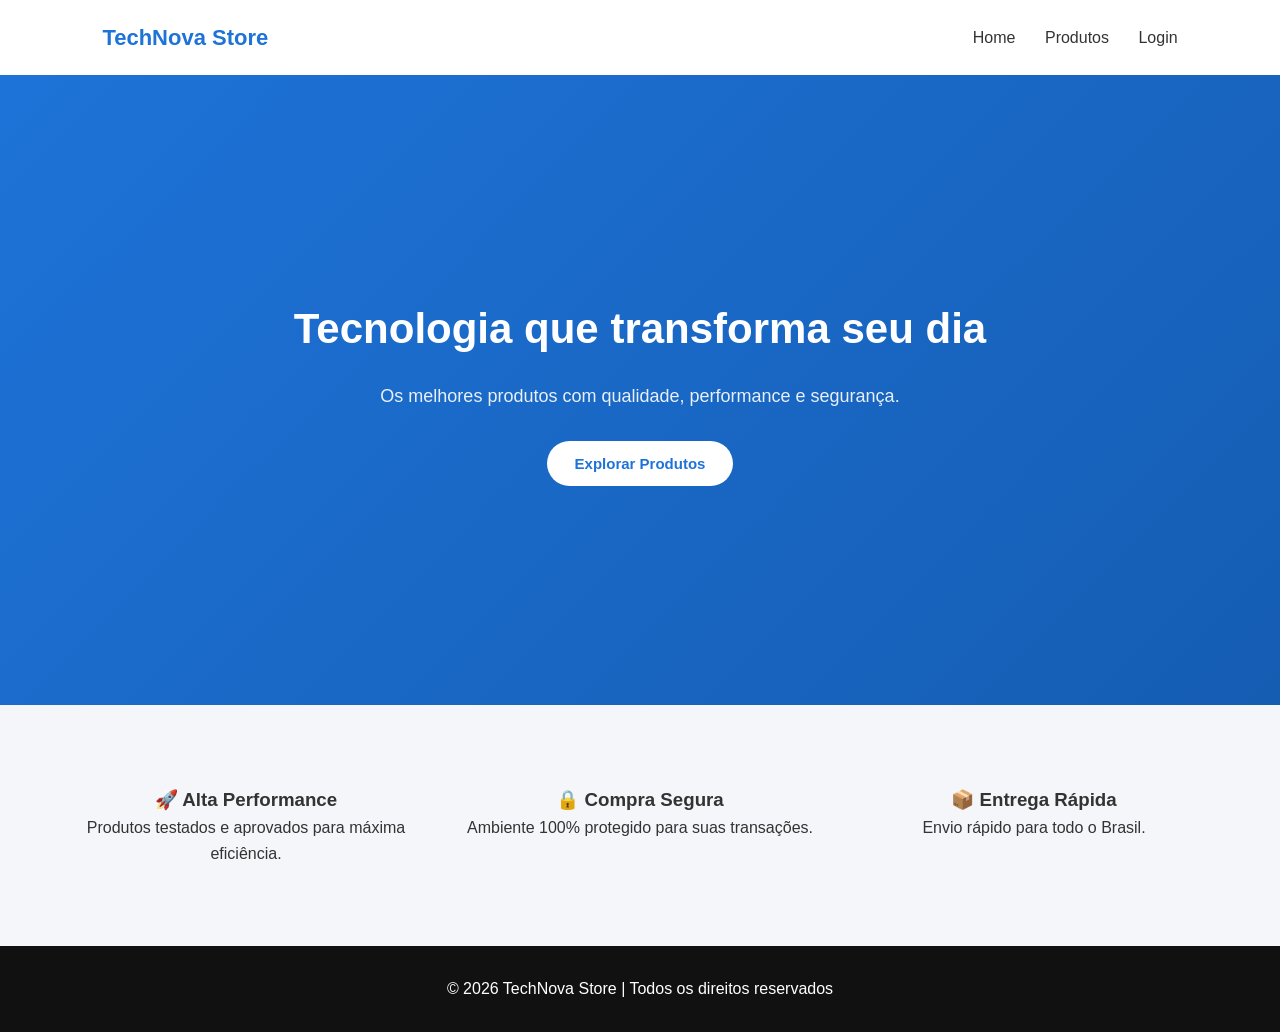
==== index.html @ 21dcf6e6 "Primeira versão do site" ====
<!DOCTYPE html>
<html lang="pt-br">
<head>
<meta charset="UTF-8">
<title>Home - TechNova Store</title>
<link rel="stylesheet" href="styles.css">
</head>

<body>

<header>
    <div class="logo">TechNova Store</div>

    <nav>
        <a href="index.html">Home</a>
        <a href="produtos.html">Produtos</a>
        <a href="login.html">Login</a>
    </nav>
</header>


<section class="hero">
    <div class="hero-content">
        <h1>Tecnologia que transforma seu dia</h1>
        <p>Os melhores produtos com qualidade, performance e segurança.</p>
        <a href="produtos.html">
            <button>Explorar Produtos</button>
        </a>
    </div>
</section>


<section class="container">

    <div class="info-grid">

        <div class="info-card">
            <h3>🚀 Alta Performance</h3>
            <p>Produtos testados e aprovados para máxima eficiência.</p>
        </div>

        <div class="info-card">
            <h3>🔒 Compra Segura</h3>
            <p>Ambiente 100% protegido para suas transações.</p>
        </div>

        <div class="info-card">
            <h3>📦 Entrega Rápida</h3>
            <p>Envio rápido para todo o Brasil.</p>
        </div>

    </div>

</section>

<footer>
    <p>© 2026 TechNova Store | Todos os direitos reservados</p>
</footer>

</body>
</html>
---- styles.css ----
*{
    margin:0;
    padding:0;
    box-sizing:border-box;
}

body{
    font-family:'Segoe UI', Arial, sans-serif;
    background:#f4f6f9;
    color:#333;
    line-height:1.6;
}



header{
    background:#fff;
    padding:20px 8%;
    display:flex;
    justify-content:space-between;
    align-items:center;
    box-shadow:0 4px 12px rgba(0,0,0,0.05);
}

.logo{
    font-size:22px;
    font-weight:bold;
    color:#1e73d8;
}

nav a{
    text-decoration:none;
    color:#333;
    margin-left:25px;
    font-weight:500;
    transition:0.3s;
}

nav a:hover{
    color:#1e73d8;
}



.hero{
    height:70vh;
    background:linear-gradient(135deg,#1e73d8,#155db3);
    display:flex;
    align-items:center;
    justify-content:center;
    text-align:center;
    color:#fff;
    padding:20px;
}

.hero h1{
    font-size:42px;
    margin-bottom:20px;
}

.hero p{
    font-size:18px;
    margin-bottom:30px;
    opacity:0.9;
}



button{
    background:#fff;
    color:#1e73d8;
    border:none;
    padding:14px 28px;
    border-radius:30px;
    cursor:pointer;
    font-size:15px;
    font-weight:bold;
    transition:0.3s;
}

button:hover{
    transform:scale(1.05);
}

.btn-azul{
    background:#1e73d8;
    color:#fff;
}

.btn-azul:hover{
    background:#155db3;
}


.container{
    width:90%;
    max-width:1200px;
    margin:80px auto;
}


.card{
    background:#fff;
    padding:30px;
    border-radius:15px;
    box-shadow:0 8px 20px rgba(0,0,0,0.08);
    transition:0.3s;
}

.card:hover{
    transform:translateY(-5px);
}


.info-grid{
    display:grid;
    grid-template-columns:repeat(auto-fit,minmax(250px,1fr));
    gap:30px;
}

.info-card{
    text-align:center;
}


.titulo-secao{
    text-align:center;
    margin-bottom:50px;
    font-size:28px;
}

.produtos{
    display:grid;
    grid-template-columns:repeat(auto-fit,minmax(280px,1fr));
    gap:35px;
}

.produto{
    text-align:center;
}

.produto img{
    width:100%;
    height:220px;
    object-fit:cover;
    border-radius:12px;
    margin-bottom:20px;
}

.produto h3{
    margin-bottom:10px;
}

.descricao{
    font-size:14px;
    color:#666;
    margin-bottom:10px;
}

.preco{
    font-size:18px;
    font-weight:bold;
    color:#1e73d8;
    margin-bottom:20px;
}



form{
    display:flex;
    flex-direction:column;
    gap:15px;
}

input, select{
    padding:12px;
    border-radius:8px;
    border:1px solid #ccc;
    font-size:14px;
}

input:focus, select:focus{
    border-color:#1e73d8;
    outline:none;
}


.pagamento-card{
    max-width:500px;
    margin:auto;
}

.pagamento-opcao{
    display:flex;
    align-items:center;
    gap:12px;
    padding:15px;
    border:1px solid #ddd;
    border-radius:10px;
    cursor:pointer;
    transition:0.3s;
}

.pagamento-opcao:hover{
    border-color:#1e73d8;
    background:#f0f6ff;
}

.botoes-pagamento{
    display:flex;
    justify-content:space-between;
    margin-top:25px;
}


footer{
    background:#111;
    color:#fff;
    text-align:center;
    padding:30px;
    margin-top:80px;
}


@media(max-width:768px){

    header{
        flex-direction:column;
        gap:15px;
    }

    .hero{
        height:auto;
        padding:60px 20px;
    }

    .hero h1{
        font-size:28px;
    }

}
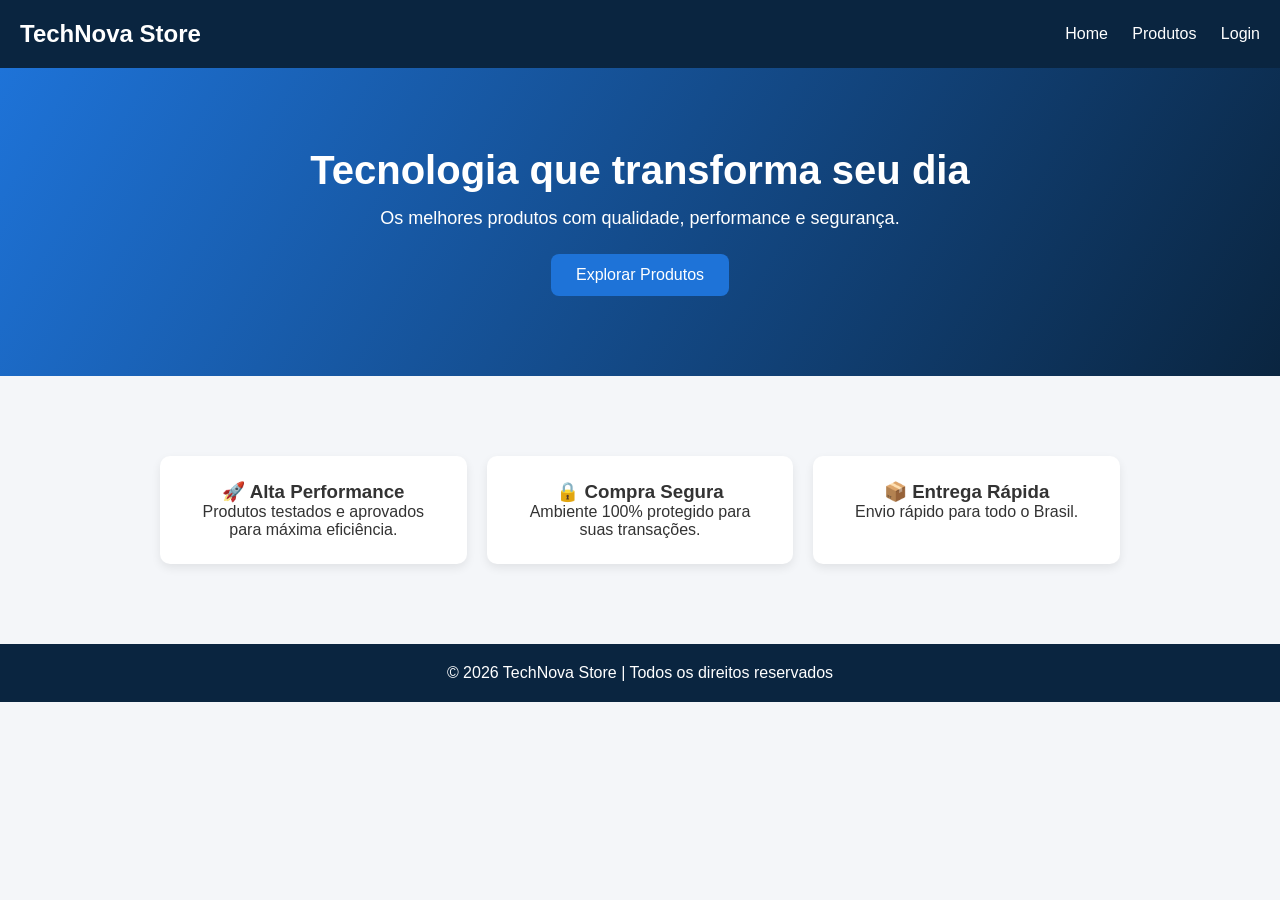
==== commit f84dfb0a: "Atualização do site: login, pagamentos, CSS e melhorias" ====
--- a/index.html
+++ b/index.html
@@ -18,44 +18,70 @@
     </nav>
 </header>
 
+<section class="hero">
 
-<section class="hero">
-    <div class="hero-content">
-        <h1>Tecnologia que transforma seu dia</h1>
-        <p>Os melhores produtos com qualidade, performance e segurança.</p>
-        <a href="produtos.html">
-            <button>Explorar Produtos</button>
-        </a>
-    </div>
+<div class="hero-content">
+
+<h1>Tecnologia que transforma seu dia</h1>
+
+<p>Os melhores produtos com qualidade, performance e segurança.</p>
+
+<button onclick="verificarLogin()" class="btn-azul">
+Explorar Produtos
+</button>
+
+</div>
+
 </section>
-
 
 <section class="container">
 
-    <div class="info-grid">
+<div class="info-grid">
 
-        <div class="info-card">
-            <h3>🚀 Alta Performance</h3>
-            <p>Produtos testados e aprovados para máxima eficiência.</p>
-        </div>
+<div class="info-card">
+<h3>🚀 Alta Performance</h3>
+<p>Produtos testados e aprovados para máxima eficiência.</p>
+</div>
 
-        <div class="info-card">
-            <h3>🔒 Compra Segura</h3>
-            <p>Ambiente 100% protegido para suas transações.</p>
-        </div>
+<div class="info-card">
+<h3>🔒 Compra Segura</h3>
+<p>Ambiente 100% protegido para suas transações.</p>
+</div>
 
-        <div class="info-card">
-            <h3>📦 Entrega Rápida</h3>
-            <p>Envio rápido para todo o Brasil.</p>
-        </div>
+<div class="info-card">
+<h3>📦 Entrega Rápida</h3>
+<p>Envio rápido para todo o Brasil.</p>
+</div>
 
-    </div>
+</div>
 
 </section>
 
 <footer>
-    <p>© 2026 TechNova Store | Todos os direitos reservados</p>
+<p>© 2026 TechNova Store | Todos os direitos reservados</p>
 </footer>
+
+<script>
+
+function verificarLogin(){
+
+let logado = localStorage.getItem("logado")
+
+if(logado === "true"){
+
+window.location.href = "produtos.html"
+
+}else{
+
+alert("Faça login para acessar os produtos!")
+
+window.location.href = "login.html"
+
+}
+
+}
+
+</script>
 
 </body>
 </html>
--- a/styles.css
+++ b/styles.css
@@ -1,243 +1,236 @@
-
+/* RESET */
 
 *{
-    margin:0;
-    padding:0;
-    box-sizing:border-box;
+margin:0;
+padding:0;
+box-sizing:border-box;
+font-family:Arial, Helvetica, sans-serif;
 }
 
 body{
-    font-family:'Segoe UI', Arial, sans-serif;
-    background:#f4f6f9;
-    color:#333;
-    line-height:1.6;
-}
-
-
+background:#f4f6f9;
+color:#333;
+}
+
+/* HEADER */
 
 header{
-    background:#fff;
-    padding:20px 8%;
-    display:flex;
-    justify-content:space-between;
-    align-items:center;
-    box-shadow:0 4px 12px rgba(0,0,0,0.05);
+background:#0a2540;
+color:white;
+padding:20px;
+display:flex;
+justify-content:space-between;
+align-items:center;
 }
 
 .logo{
-    font-size:22px;
-    font-weight:bold;
-    color:#1e73d8;
+font-size:24px;
+font-weight:bold;
 }
 
 nav a{
-    text-decoration:none;
-    color:#333;
-    margin-left:25px;
-    font-weight:500;
-    transition:0.3s;
+color:white;
+margin-left:20px;
+text-decoration:none;
+font-weight:500;
 }
 
 nav a:hover{
-    color:#1e73d8;
-}
-
-
+text-decoration:underline;
+}
+
+/* HERO */
 
 .hero{
-    height:70vh;
-    background:linear-gradient(135deg,#1e73d8,#155db3);
-    display:flex;
-    align-items:center;
-    justify-content:center;
-    text-align:center;
-    color:#fff;
-    padding:20px;
+background:linear-gradient(120deg,#1e73d8,#0a2540);
+color:white;
+padding:80px 20px;
+text-align:center;
 }
 
 .hero h1{
-    font-size:42px;
-    margin-bottom:20px;
+font-size:40px;
+margin-bottom:15px;
 }
 
 .hero p{
-    font-size:18px;
-    margin-bottom:30px;
-    opacity:0.9;
-}
-
-
+font-size:18px;
+margin-bottom:25px;
+}
+
+/* BOTÃO */
 
 button{
-    background:#fff;
-    color:#1e73d8;
-    border:none;
-    padding:14px 28px;
-    border-radius:30px;
-    cursor:pointer;
-    font-size:15px;
-    font-weight:bold;
-    transition:0.3s;
+background:#1e73d8;
+color:white;
+border:none;
+padding:12px 25px;
+border-radius:8px;
+font-size:16px;
+cursor:pointer;
+transition:0.3s;
 }
 
 button:hover{
-    transform:scale(1.05);
-}
-
-.btn-azul{
-    background:#1e73d8;
-    color:#fff;
-}
-
-.btn-azul:hover{
-    background:#155db3;
-}
-
+background:#155ab6;
+}
+
+/* CONTAINER */
 
 .container{
-    width:90%;
-    max-width:1200px;
-    margin:80px auto;
-}
-
+max-width:1000px;
+margin:auto;
+padding:40px 20px;
+}
+
+/* CARDS */
 
 .card{
-    background:#fff;
-    padding:30px;
-    border-radius:15px;
-    box-shadow:0 8px 20px rgba(0,0,0,0.08);
-    transition:0.3s;
-}
-
-.card:hover{
-    transform:translateY(-5px);
-}
-
+background:white;
+padding:25px;
+border-radius:10px;
+box-shadow:0 4px 10px rgba(0,0,0,0.1);
+margin-bottom:25px;
+}
+
+/* GRID DE INFORMAÇÕES */
 
 .info-grid{
-    display:grid;
-    grid-template-columns:repeat(auto-fit,minmax(250px,1fr));
-    gap:30px;
+display:grid;
+grid-template-columns:repeat(auto-fit,minmax(250px,1fr));
+gap:20px;
+margin-top:40px;
 }
 
 .info-card{
-    text-align:center;
-}
-
-
-.titulo-secao{
-    text-align:center;
-    margin-bottom:50px;
-    font-size:28px;
-}
-
-.produtos{
-    display:grid;
-    grid-template-columns:repeat(auto-fit,minmax(280px,1fr));
-    gap:35px;
+background:white;
+padding:25px;
+border-radius:10px;
+box-shadow:0 4px 10px rgba(0,0,0,0.08);
+text-align:center;
+}
+
+/* FORM */
+
+form{
+display:flex;
+flex-direction:column;
+gap:10px;
+margin-top:15px;
+}
+
+input{
+padding:10px;
+border-radius:6px;
+border:1px solid #ccc;
+font-size:15px;
+}
+
+/* PRODUTOS */
+
+.produtos-grid{
+display:grid;
+grid-template-columns:repeat(auto-fit,minmax(220px,1fr));
+gap:20px;
+margin-top:30px;
 }
 
 .produto{
-    text-align:center;
+background:white;
+padding:20px;
+border-radius:10px;
+box-shadow:0 4px 10px rgba(0,0,0,0.08);
+text-align:center;
 }
 
 .produto img{
-    width:100%;
-    height:220px;
-    object-fit:cover;
-    border-radius:12px;
-    margin-bottom:20px;
+width:100%;
+border-radius:8px;
+margin-bottom:10px;
 }
 
 .produto h3{
-    margin-bottom:10px;
-}
-
-.descricao{
-    font-size:14px;
-    color:#666;
-    margin-bottom:10px;
+margin-bottom:10px;
 }
 
 .preco{
-    font-size:18px;
-    font-weight:bold;
-    color:#1e73d8;
-    margin-bottom:20px;
-}
-
-
-
-form{
-    display:flex;
-    flex-direction:column;
-    gap:15px;
-}
-
-input, select{
-    padding:12px;
-    border-radius:8px;
-    border:1px solid #ccc;
-    font-size:14px;
-}
-
-input:focus, select:focus{
-    border-color:#1e73d8;
-    outline:none;
-}
-
-
-.pagamento-card{
-    max-width:500px;
-    margin:auto;
+color:#1e73d8;
+font-size:18px;
+font-weight:bold;
+margin-bottom:10px;
+}
+
+/* PAGAMENTO */
+
+.pagamento-grid{
+display:grid;
+grid-template-columns:1fr;
+gap:20px;
+margin-top:30px;
 }
 
 .pagamento-opcao{
-    display:flex;
-    align-items:center;
-    gap:12px;
-    padding:15px;
-    border:1px solid #ddd;
-    border-radius:10px;
-    cursor:pointer;
-    transition:0.3s;
+display:block;
+text-decoration:none;
+background:#fff;
+padding:20px;
+border-radius:12px;
+border:2px solid #eee;
+font-size:18px;
+font-weight:500;
+transition:0.3s;
+color:#333;
+text-align:center;
 }
 
 .pagamento-opcao:hover{
-    border-color:#1e73d8;
-    background:#f0f6ff;
-}
-
-.botoes-pagamento{
-    display:flex;
-    justify-content:space-between;
-    margin-top:25px;
-}
-
+border-color:#1e73d8;
+background:#f0f6ff;
+transform:scale(1.03);
+}
+
+/* PIX */
+
+.pix-box{
+text-align:center;
+margin:20px 0;
+}
+
+.pix-chave{
+margin-top:15px;
+font-weight:bold;
+color:#1e73d8;
+}
+
+/* BOLETO */
+
+.boleto-box{
+background:#f5f5f5;
+padding:20px;
+border-radius:10px;
+text-align:center;
+margin:20px 0;
+}
+
+.codigo-boleto{
+font-size:18px;
+font-weight:bold;
+letter-spacing:2px;
+}
+
+/* CARTÃO */
+
+.cartao-form{
+max-width:400px;
+margin:auto;
+}
+
+/* FOOTER */
 
 footer{
-    background:#111;
-    color:#fff;
-    text-align:center;
-    padding:30px;
-    margin-top:80px;
-}
-
-
-@media(max-width:768px){
-
-    header{
-        flex-direction:column;
-        gap:15px;
-    }
-
-    .hero{
-        height:auto;
-        padding:60px 20px;
-    }
-
-    .hero h1{
-        font-size:28px;
-    }
-
+background:#0a2540;
+color:white;
+text-align:center;
+padding:20px;
+margin-top:40px;
 }
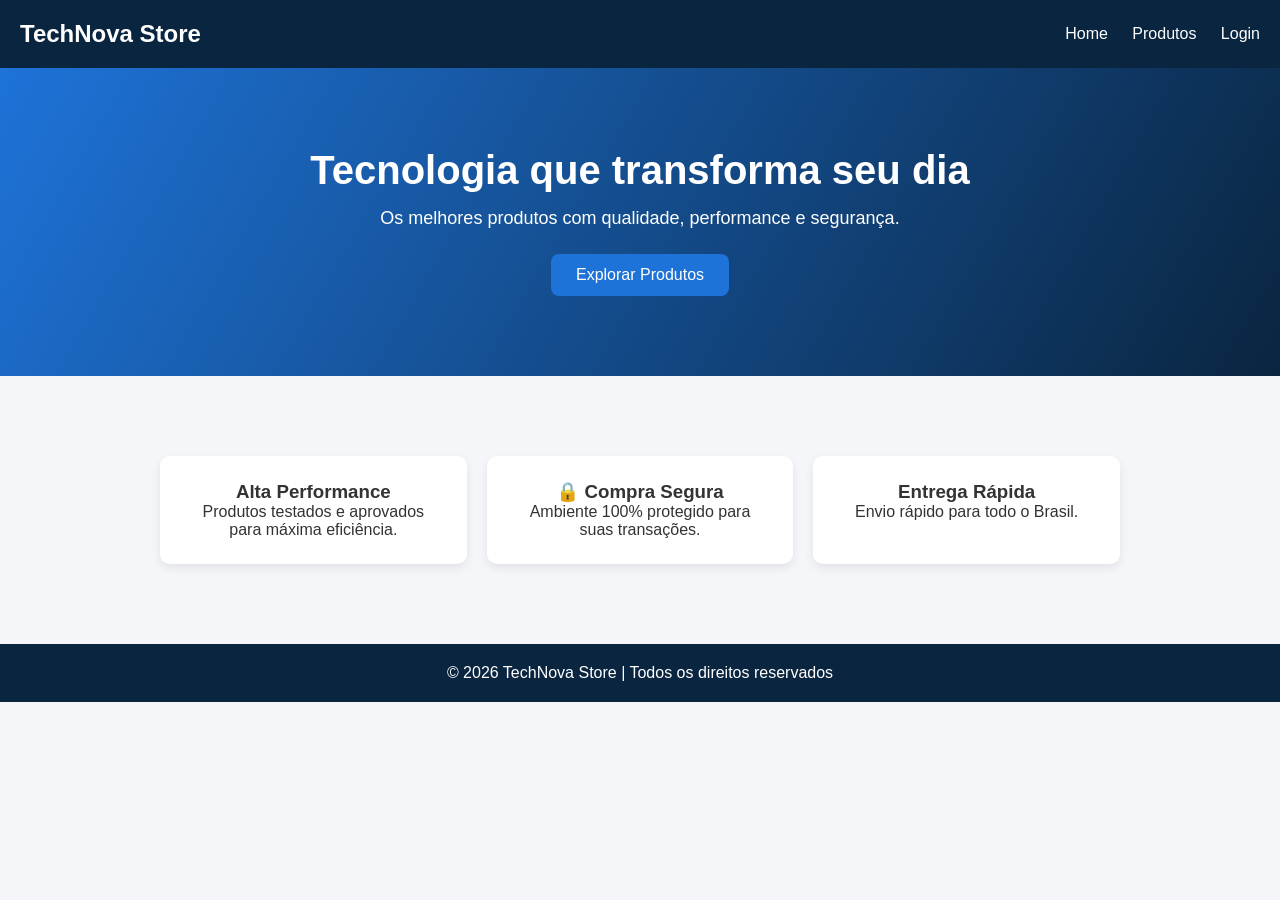
==== commit 64fb8bbd: "Remove emojis from headings in index.html" ====
--- a/index.html
+++ b/index.html
@@ -39,7 +39,7 @@
 <div class="info-grid">
 
 <div class="info-card">
-<h3>🚀 Alta Performance</h3>
+<h3>Alta Performance</h3>
 <p>Produtos testados e aprovados para máxima eficiência.</p>
 </div>
 
@@ -49,7 +49,7 @@
 </div>
 
 <div class="info-card">
-<h3>📦 Entrega Rápida</h3>
+<h3>Entrega Rápida</h3>
 <p>Envio rápido para todo o Brasil.</p>
 </div>
 
@@ -84,4 +84,4 @@
 </script>
 
 </body>
-</html>+</html>
--- a/styles.css
+++ b/styles.css
@@ -1,4 +1,4 @@
-/* RESET */
+
 
 *{
 margin:0;
@@ -12,7 +12,7 @@
 color:#333;
 }
 
-/* HEADER */
+
 
 header{
 background:#0a2540;
@@ -39,7 +39,7 @@
 text-decoration:underline;
 }
 
-/* HERO */
+
 
 .hero{
 background:linear-gradient(120deg,#1e73d8,#0a2540);
@@ -58,7 +58,7 @@
 margin-bottom:25px;
 }
 
-/* BOTÃO */
+
 
 button{
 background:#1e73d8;
@@ -75,7 +75,7 @@
 background:#155ab6;
 }
 
-/* CONTAINER */
+
 
 .container{
 max-width:1000px;
@@ -83,7 +83,7 @@
 padding:40px 20px;
 }
 
-/* CARDS */
+
 
 .card{
 background:white;
@@ -93,7 +93,7 @@
 margin-bottom:25px;
 }
 
-/* GRID DE INFORMAÇÕES */
+
 
 .info-grid{
 display:grid;
@@ -110,7 +110,7 @@
 text-align:center;
 }
 
-/* FORM */
+
 
 form{
 display:flex;
@@ -126,7 +126,7 @@
 font-size:15px;
 }
 
-/* PRODUTOS */
+
 
 .produtos-grid{
 display:grid;
@@ -160,7 +160,7 @@
 margin-bottom:10px;
 }
 
-/* PAGAMENTO */
+
 
 .pagamento-grid{
 display:grid;
@@ -189,7 +189,7 @@
 transform:scale(1.03);
 }
 
-/* PIX */
+
 
 .pix-box{
 text-align:center;
@@ -202,7 +202,6 @@
 color:#1e73d8;
 }
 
-/* BOLETO */
 
 .boleto-box{
 background:#f5f5f5;
@@ -218,14 +217,13 @@
 letter-spacing:2px;
 }
 
-/* CARTÃO */
 
 .cartao-form{
 max-width:400px;
 margin:auto;
 }
 
-/* FOOTER */
+
 
 footer{
 background:#0a2540;
@@ -233,4 +231,4 @@
 text-align:center;
 padding:20px;
 margin-top:40px;
-}+}
